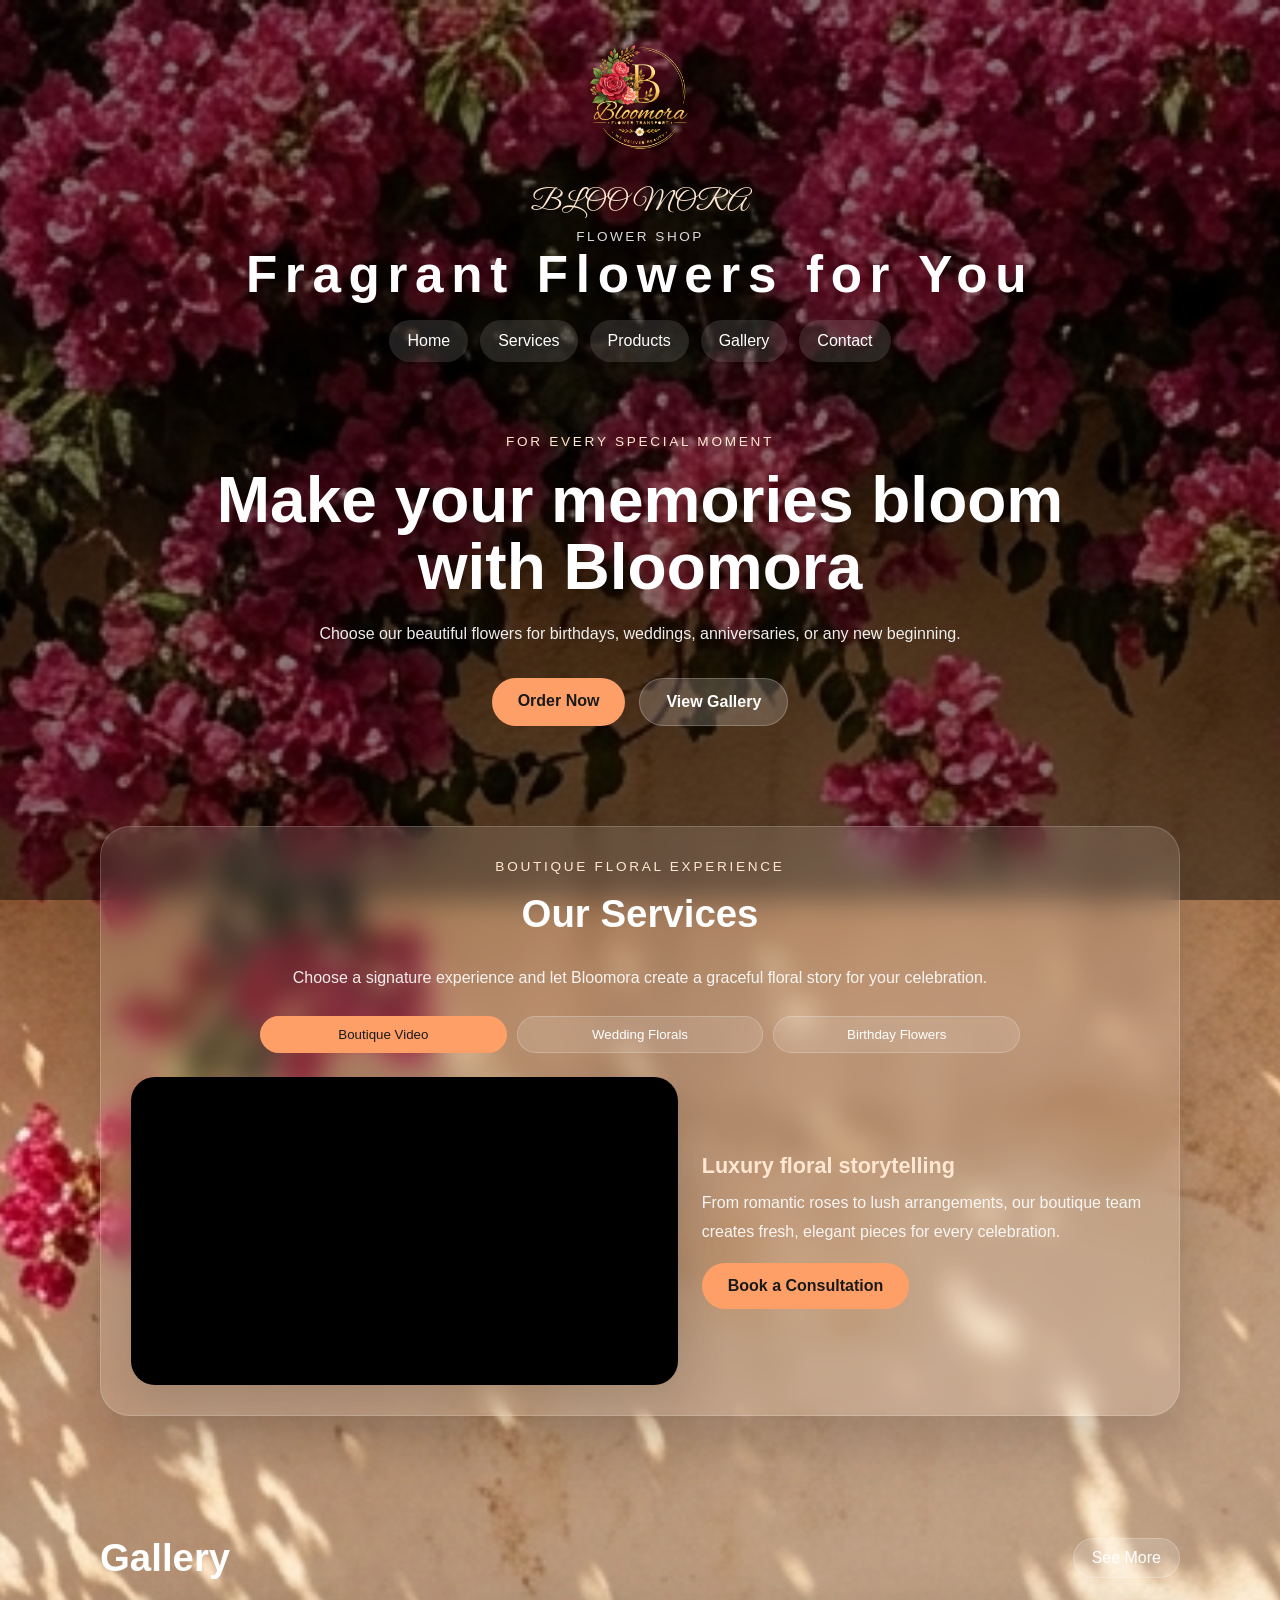
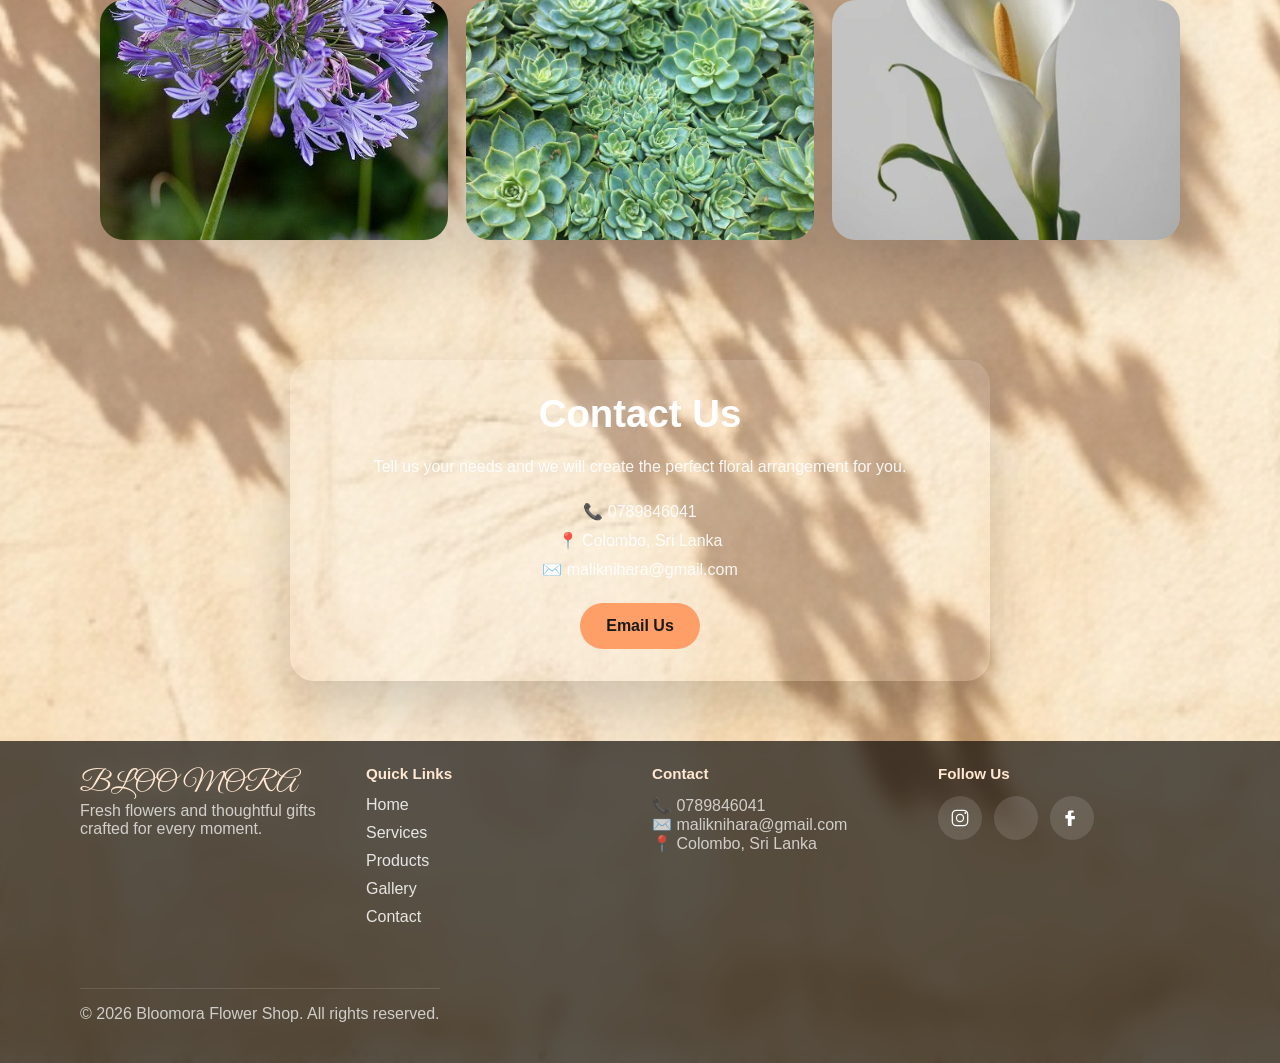
==== bloomora.html @ 3231f2bb "Add project files" ====
<!DOCTYPE html>
<html lang="en">

<head>
    <meta charset="UTF-8">
    <meta name="viewport" content="width=device-width, initial-scale=1.0">
    <title>BLOOMORA Flower Shop</title>
    <link rel="preconnect" href="https://fonts.googleapis.com">
    <link rel="preconnect" href="https://fonts.gstatic.com" crossorigin>
    <link href="https://fonts.googleapis.com/css2?family=Great+Vibes&family=Playfair+Display:wght@600;700&display=swap"
        rel="stylesheet">
    <link rel="stylesheet" href="bloom.css">
</head>

<body>
    <div class="page-transition-overlay" aria-hidden="true"></div>
    <div class="petal-container" aria-hidden="true">
        <div class="petal"></div>
        <div class="petal"></div>
        <div class="petal"></div>
        <div class="petal"></div>
        <div class="petal"></div>
        <div class="petal"></div>
        <div class="petal"></div>
        <div class="petal"></div>
        <div class="petal"></div>
        <div class="petal"></div>
    </div>

    <header class="site-header">
        <div class="brand">
            <img class="logo" src="pics/logo.png" alt="Bloomora Logo">
            <div>
                <p class="brand-name">BLOOMORA</p>
                <p class="site-label">Flower Shop</p>
                <h1>Fragrant Flowers for You</h1>
            </div>
        </div>

        <button class="menu-toggle" aria-expanded="false" aria-controls="main-nav">Menu</button>

        <nav id="main-nav" class="nav-links" aria-label="Main navigation">
            <a href="bloomora.html">Home</a>
            <a href="services.html">Services</a>
            <a href="products.html">Products</a>
            <a href="gallery.html">Gallery</a>
            <a href="contact.html">Contact</a>
        </nav>
    </header>

    <main>
        <section id="home" class="hero">
            <div class="hero-content">
                <span class="eyebrow">For Every Special Moment</span>
                <h2>Make your memories bloom with Bloomora</h2>
                <p>Choose our beautiful flowers for birthdays, weddings, anniversaries, or any new beginning.</p>
                <div class="hero-actions">
                    <a href="products.html" class="btn btn-primary">Order Now</a>
                    <a href="gallery.html" class="btn btn-secondary">View Gallery</a>
                </div>
            </div>
        </section>

        <section id="services" class="section services">
            <div class="service-shell">
                <div class="service-intro">
                    <span class="eyebrow">Boutique Floral Experience</span>
                    <h3>Our Services</h3>
                    <p>Choose a signature experience and let Bloomora create a graceful floral story for your
                        celebration.</p>
                </div>

                <div class="service-tabs" role="tablist" aria-label="Bloomora services">
                    <button class="tab-btn active" data-target="video-tab" role="tab" aria-selected="true">Boutique
                        Video</button>
                    <button class="tab-btn" data-target="wedding-tab" role="tab" aria-selected="false">Wedding
                        Florals</button>
                    <button class="tab-btn" data-target="birthday-tab" role="tab" aria-selected="false">Birthday
                        Flowers</button>
                </div>

                <div class="tab-panel active" id="video-tab" role="tabpanel">
                    <div class="video-panel">
                        <div class="video-frame">
                            <video autoplay muted loop playsinline preload="auto"
                                aria-label="Bloomora boutique floral experience">
                                <source src="pics/bokey/BLOOMORA.mp4" type="video/mp4">
                                Your browser does not support the video element.
                            </video>
                        </div>
                        <div class="panel-copy">
                            <h4>Luxury floral storytelling</h4>
                            <p>From romantic roses to lush arrangements, our boutique team creates fresh, elegant pieces
                                for every celebration.</p>
                            <a href="contact.html" class="btn btn-primary">Book a Consultation</a>
                        </div>
                    </div>
                </div>

                <div class="tab-panel" id="wedding-tab" role="tabpanel">
                    <div class="video-panel">
                        <div class="video-frame">
                            <video autoplay muted loop playsinline preload="auto"
                                aria-label="Bloomora wedding floral experience">
                                <source
                                    src="pics/Outdoor%20wedding%20venue%20with%20floral%20decorated%20mandap%2C%20palm%20trees%2C%20and%20reflective%20water%20feature%20with%20pink%20and%20white%20flowers.mp4"
                                    type="video/mp4">
                                Your browser does not support the video element.
                            </video>
                        </div>
                        <div class="panel-copy">
                            <h4>Wedding floral elegance</h4>
                            <p>See how our team styles romantic bouquets, ceremony arches, and reception décor for
                                unforgettable wedding moments.</p>
                            <a href="contact.html" class="btn btn-primary">Plan Your Wedding</a>
                        </div>
                    </div>
                </div>

                <div class="tab-panel" id="birthday-tab" role="tabpanel">
                    <div class="video-panel">
                        <div class="video-frame">
                            <video autoplay muted loop playsinline preload="auto"
                                aria-label="Bloomora birthday floral experience">
                                <source src="pics/bokey/a%20flower.mp4" type="video/mp4">
                                Your browser does not support the video element.
                            </video>
                        </div>
                        <div class="panel-copy">
                            <h4>Birthday flower joy</h4>
                            <p>Bright, cheerful arrangements and gift-ready bouquets that add sparkle to birthdays,
                                anniversaries, and happy surprises.</p>
                            <a href="contact.html" class="btn btn-primary">Order for a Birthday</a>
                        </div>
                    </div>
                </div>
            </div>
        </section>

        <section id="gallery" class="section gallery">
            <div class="section-heading">
                <h3>Gallery</h3>
                <a href="gallery.html" class="see-more-btn">See More</a>
            </div>
            <div class="gallery-grid home-gallery-grid">
                <div class="gallery-item"
                    style="background-image: url('pics/flower/0338c194c42f39de78c7a7beb6b9622c.jpg');"></div>
                <div class="gallery-item"
                    style="background-image: url('pics/flower/1c52903fdece0d09980237e73600e48e.jpg');"></div>
                <div class="gallery-item"
                    style="background-image: url('pics/flower/2cde9ef89566612b0906a620be96857e.jpg');"></div>
            </div>
        </section>

        <section id="contact" class="section contact">
            <div class="contact-card">
                <h3>Contact Us</h3>
                <p>Tell us your needs and we will create the perfect floral arrangement for you.</p>
                <ul>
                    <li>📞 0789846041</li>
                    <li>📍 Colombo, Sri Lanka</li>
                    <li>✉️ maliknihara@gmail.com</li>
                </ul>
                <a href="mailto:maliknihara@gmail.com" class="btn btn-primary">Email Us</a>
            </div>
        </section>
    </main>

    <footer class="site-footer">
        <div class="footer-content">
            <div class="footer-grid">
                <div class="footer-col">
                    <p class="brand-name">BLOOMORA</p>
                    <p>Fresh flowers and thoughtful gifts crafted for every moment.</p>
                </div>
                <div class="footer-col">
                    <h4>Quick Links</h4>
                    <ul class="footer-links">
                        <li><a href="bloomora.html">Home</a></li>
                        <li><a href="services.html">Services</a></li>
                        <li><a href="products.html">Products</a></li>
                        <li><a href="gallery.html">Gallery</a></li>
                        <li><a href="contact.html">Contact</a></li>
                    </ul>
                </div>
                <div class="footer-col">
                    <h4>Contact</h4>
                    <p>📞 0789846041</p>
                    <p>✉️ maliknihara@gmail.com</p>
                    <p>📍 Colombo, Sri Lanka</p>
                </div>
                <div class="footer-col">
                    <h4>Follow Us</h4>
                    <div class="social-links">
                        <a href="https://www.instagram.com/yourprofile" target="_blank" rel="noopener noreferrer"
                            aria-label="Instagram">
                            <svg viewBox="0 0 24 24">
                                <path
                                    d="M7.75 2h8.5A5.75 5.75 0 0 1 22 7.75v8.5A5.75 5.75 0 0 1 16.25 22h-8.5A5.75 5.75 0 0 1 2 16.25v-8.5A5.75 5.75 0 0 1 7.75 2zm0 1.5A4.25 4.25 0 0 0 3.5 7.75v8.5A4.25 4.25 0 0 0 7.75 20.5h8.5A4.25 4.25 0 0 0 20.5 16.25v-8.5A4.25 4.25 0 0 0 16.25 3.5h-8.5zm10.6 1.4a1.1 1.1 0 1 1 0 2.2 1.1 1.1 0 0 1 0-2.2zM12 7a5 5 0 1 1 0 10 5 5 0 0 1 0-10zm0 1.5a3.5 3.5 0 1 0 0 7 3.5 3.5 0 0 0 0-7z" />
                            </svg>
                        </a>
                        <a href="https://wa.me/94789846041" target="_blank" rel="noopener noreferrer" <svg
                            viewBox="0 0 24 24">
                            <path
                                d="M20.52 3.48A11.94 11.94 0 0 0 12 .5C5.65.5.5 5.65.5 12a11.9 11.9 0 0 0 1.7 6.2L.5 23.5l5.5-1.4A11.94 11.94 0 0 0 12 23.5c6.35 0 11.5-5.15 11.5-11.5 0-3.07-1.2-5.94-3.15-8.02zM12 21c-2.1 0-4.05-.7-5.65-1.9l-.4-.28-3.3.85.9-3.25-.28-.4A8.47 8.47 0 0 1 3.5 12c0-4.7 3.8-8.5 8.5-8.5 2.27 0 4.4.88 6 2.45a8.45 8.45 0 0 1 2.5 6.05c0 4.7-3.8 8.5-8.5 8.5z" />
                            <path
                                d="M17.5 14.3c-.3-.15-1.7-.85-2-.95-.3-.1-.5-.15-.7.15-.2.3-.8.95-1 1.15-.2.2-.4.2-.7.05-.3-.15-1.15-.43-2.2-1.35-.8-.7-1.3-1.55-1.45-1.85-.15-.3-.02-.45.12-.6.12-.1.3-.25.45-.35.15-.1.2-.15.3-.25.1-.1.05-.2 0-.35-.05-.15-.7-1.7-.95-2.35-.25-.6-.5-.55-.7-.55-.2 0-.45 0-.7 0s-.65.1-1 .45c-.35.35-1.35 1.3-1.35 3.15 0 1.85 1.4 3.6 1.6 3.85.2.25 2.75 4.2 6.7 5.9 3.95 1.7 3.95 1.15 4.65 1.1.7-.05 2.27-.9 2.6-1.75.35-.85.35-1.6.25-1.75-.1-.15-.35-.25-.7-.4z" />
                            </svg>
                        </a>
                        <a href="https://www.facebook.com/yourprofile" target="_blank" rel="noopener noreferrer"
                            aria-label="Facebook">
                            <svg viewBox="0 0 24 24">
                                <path
                                    d="M13.5 3H9.5A2.5 2.5 0 0 0 7 5.5v3H4.5a.5.5 0 0 0-.5.5v3a.5.5 0 0 0 .5.5H7v8.5a.5.5 0 0 0 .5.5h3.5a.5.5 0 0 0 .5-.5V13.5h3.5a.5.5 0 0 0 .5-.5l.02-3a.5.5 0 0 0-.5-.5H11V6.5c0-.5.5-1 1-1h1.5a.5.5 0 0 0 .5-.5V3.5a.5.5 0 0 0-.5-.5z" />
                            </svg>
                        </a>
                    </div>
                </div>
            </div>
            <div class="footer-bottom">
                <p>© 2026 Bloomora Flower Shop. All rights reserved.</p>
            </div>
        </div>
    </footer>

    <script>
        const menuToggle = document.querySelector('.menu-toggle');
        const mainNav = document.querySelector('#main-nav');
        const pageTransitionOverlay = document.querySelector('.page-transition-overlay');

        menuToggle?.addEventListener('click', () => {
            const isOpen = mainNav.classList.toggle('open');
            menuToggle.setAttribute('aria-expanded', String(isOpen));
        });

        document.querySelectorAll('.nav-links a, .footer-links a').forEach((link) => {
            const href = link.getAttribute('href');
            if (!href || href.startsWith('#') || href.startsWith('http') || href.startsWith('mailto:') || href.startsWith('tel:')) return;

            link.addEventListener('click', (event) => {
                const targetUrl = new URL(href, window.location.href);
                if (targetUrl.origin !== window.location.origin) return;

                event.preventDefault();
                document.body.classList.add('page-transitioning');
                pageTransitionOverlay?.classList.add('active');
                setTimeout(() => {
                    window.location.href = targetUrl.href;
                }, 280);
            });
        });

        const tabButtons = document.querySelectorAll('.tab-btn');
        const tabPanels = document.querySelectorAll('.tab-panel');

        tabButtons.forEach((button) => {
            button.addEventListener('click', () => {
                const target = button.getAttribute('data-target');

                tabButtons.forEach((btn) => {
                    const isActive = btn === button;
                    btn.classList.toggle('active', isActive);
                    btn.setAttribute('aria-selected', String(isActive));
                });

                tabPanels.forEach((panel) => {
                    panel.classList.toggle('active', panel.id === target);
                });
            });
        });
    </script>
</body>

</html>
---- bloom.css ----
* {
    box-sizing: border-box;
    border: 0;
    margin: 0;
    padding: 0;
    text-decoration: none;
}

html,
body {
    width: 100%;
    min-height: 100%;
    overflow-x: hidden;
}

body {
    font-family: 'Arial', sans-serif;
    color: #fff;
    background-image: url(pics/bg2.png);
    background-size: cover;
    background-position: center;
    background-repeat: no-repeat;
}

body::before {
    content: '';
    position: fixed;
    top: 0;
    left: 0;
    width: 100%;
    height: 100%;
    background: rgba(0, 0, 0, 0.45);
    pointer-events: none;
    z-index: -1;
}

.corner-logo {
    position: fixed;
    top: 18px;
    right: 18px;
    z-index: 20;
    width: 52px;
    height: 52px;
    padding: 6px;
    background: rgba(255, 255, 255, 0.18);
    border-radius: 50%;
    display: flex;
    align-items: center;
    justify-content: center;
    box-shadow: 0 20px 40px rgba(0, 0, 0, 0.18);
}

.corner-logo img {
    width: 100%;
    height: 100%;
    object-fit: contain;
    border-radius: 50%;
}

.petal-container {
    position: fixed;
    inset: 0;
    pointer-events: none;
    overflow: hidden;
    z-index: 2;
}

.petal {
    position: absolute;
    top: -30px;
    width: 16px;
    height: 16px;
    background: rgba(255, 190, 205, 0.95);
    border-radius: 40% 60% 55% 45%;
    transform: rotate(10deg);
    box-shadow: 0 0 16px rgba(255, 180, 200, 0.35);
    pointer-events: none;
    animation: petal-fall 8s ease-in-out infinite;
    z-index: 2;
}

.petal:nth-child(1) {
    left: 8%;
    animation-duration: 8s;
    animation-delay: 0s;
}

.petal:nth-child(2) {
    left: 20%;
    animation-duration: 10s;
    animation-delay: 0.8s;
    width: 14px;
    height: 14px;
}

.petal:nth-child(3) {
    left: 32%;
    animation-duration: 9s;
    animation-delay: 0.5s;
}

.petal:nth-child(4) {
    left: 45%;
    animation-duration: 11s;
    animation-delay: 1.2s;
    width: 15px;
    height: 15px;
}

.petal:nth-child(5) {
    left: 58%;
    animation-duration: 8.5s;
    animation-delay: 0.3s;
}

.petal:nth-child(6) {
    left: 70%;
    animation-duration: 10.5s;
    animation-delay: 1.0s;
    width: 13px;
    height: 13px;
}

.petal:nth-child(7) {
    left: 82%;
    animation-duration: 9.5s;
    animation-delay: 0.6s;
}

.petal:nth-child(8) {
    left: 92%;
    animation-duration: 11.5s;
    animation-delay: 1.5s;
    width: 16px;
    height: 16px;
}

.petal:nth-child(9) {
    left: 12%;
    animation-duration: 10.5s;
    animation-delay: 0.2s;
    width: 13px;
    height: 13px;
}

.petal:nth-child(10) {
    left: 72%;
    animation-duration: 12.5s;
    animation-delay: 1.1s;
    width: 15px;
    height: 15px;
}

@keyframes petal-fall {
    0% {
        transform: translateY(0) rotate(10deg);
        opacity: 0;
    }

    10% {
        opacity: 1;
    }

    100% {
        transform: translateY(110vh) translateX(30px) rotate(360deg);
        opacity: 0.1;
    }
}

.site-header {
    position: relative;
    z-index: 1;
    display: flex;
    flex-direction: column;
    align-items: center;
    gap: 18px;
    padding: 30px 20px 10px;
    text-align: center;
}

.brand {
    display: flex;
    flex-direction: column;
    align-items: center;
    gap: 14px;
}

.brand-name {
    font-family: 'Great Vibes', cursive;
    font-size: 3rem;
    letter-spacing: 0.04em;
    text-transform: none;
    color: #ffe7d1;
    margin-bottom: 4px;
    text-shadow: 0 0 16px rgba(255, 220, 190, 0.2);
}

.logo {
    max-width: 140px;
    width: 100%;
    height: auto;
}

.site-label {
    text-transform: uppercase;
    letter-spacing: 0.18em;
    opacity: 0.85;
    font-size: 0.85rem;
    margin-bottom: 4px;
}

.site-header h1 {
    font-size: clamp(2rem, 4vw, 3.4rem);
    letter-spacing: 0.15em;
    line-height: 1.05;
    margin: 0;
}

.menu-toggle {
    display: none;
    border-radius: 999px;
    border: 1px solid rgba(255, 255, 255, 0.55);
    background: rgba(255, 255, 255, 0.18);
    color: #fff;
    padding: 10px 18px;
    font-size: 0.95rem;
    cursor: pointer;
    backdrop-filter: blur(6px);
}

.nav-links {
    display: flex;
    flex-wrap: wrap;
    justify-content: center;
    gap: 12px;
    max-width: 920px;
}

.nav-links a {
    color: #fff;
    padding: 12px 18px;
    background: rgba(255, 255, 255, 0.12);
    border-radius: 999px;
    transition: background 0.25s ease, transform 0.25s ease;
}

.nav-links a:hover {
    background: rgba(255, 255, 255, 0.22);
    transform: translateY(-2px);
}

.hero {
    padding: 60px 20px 40px;
    display: flex;
    justify-content: center;
}

.hero-content {
    max-width: 920px;
    text-align: center;
}

.eyebrow {
    display: inline-block;
    color: #ffe7d1;
    letter-spacing: 0.2em;
    text-transform: uppercase;
    font-size: 0.85rem;
    margin-bottom: 18px;
}

.hero-content h2 {
    font-size: clamp(2.4rem, 5vw, 4.2rem);
    margin: 0 0 18px;
    line-height: 1.05;
}

.hero-content p {
    max-width: 680px;
    margin: 0 auto 28px;
    font-size: 1rem;
    line-height: 1.9;
    color: rgba(255, 255, 255, 0.92);
}

.hero-actions {
    display: flex;
    flex-wrap: wrap;
    justify-content: center;
    gap: 14px;
}

.btn {
    display: inline-block;
    padding: 14px 26px;
    border-radius: 999px;
    font-weight: 600;
    transition: transform 0.25s ease, background 0.25s ease;
}

.btn-primary {
    background: #ff9f68;
    color: #1a1a1a;
}

.btn-secondary {
    background: rgba(255, 255, 255, 0.18);
    color: #fff;
    border: 1px solid rgba(255, 255, 255, 0.22);
}

.btn:hover {
    transform: translateY(-2px);
}

.section {
    padding: 60px 20px;
    max-width: 1120px;
    margin: 0 auto;
}

.section h3 {
    font-size: clamp(1.8rem, 3vw, 2.6rem);
    margin-bottom: 28px;
    text-align: center;
}

.service-shell {
    background: rgba(255, 255, 255, 0.12);
    border: 1px solid rgba(255, 255, 255, 0.18);
    border-radius: 30px;
    padding: 30px;
    box-shadow: 0 24px 60px rgba(0, 0, 0, 0.18);
    backdrop-filter: blur(14px);
}

.service-intro {
    text-align: center;
    margin-bottom: 24px;
}

.service-intro p {
    max-width: 720px;
    margin: 0 auto;
    line-height: 1.8;
    color: rgba(255, 255, 255, 0.9);
}

.service-tabs {
    display: flex;
    flex-wrap: wrap;
    justify-content: center;
    gap: 10px;
    margin-bottom: 24px;
    width: min(100%, 760px);
    margin-left: auto;
    margin-right: auto;
}

.tab-btn {
    flex: 1 1 0;
    min-width: 0;
    border: 1px solid rgba(255, 255, 255, 0.22);
    background: rgba(255, 255, 255, 0.12);
    color: #fff;
    padding: 10px 16px;
    border-radius: 999px;
    cursor: pointer;
    white-space: nowrap;
    text-align: center;
    transition: all 0.25s ease;
}

.tab-btn.active {
    background: #ff9f68;
    color: #1a1a1a;
    border-color: #ff9f68;
}

.tab-panel {
    display: none;
}

.tab-panel.active {
    display: block;
    animation: fadeIn 0.35s ease;
}

.video-panel {
    display: grid;
    grid-template-columns: 1.1fr 0.9fr;
    gap: 24px;
    align-items: center;
}

.video-frame {
    border-radius: 24px;
    overflow: hidden;
    box-shadow: 0 20px 50px rgba(0, 0, 0, 0.16);
    aspect-ratio: 16 / 9;
    background: #000;
}

.video-frame iframe {
    width: 100%;
    height: 100%;
    border: 0;
}

.video-frame video {
    display: block;
    width: 100%;
    height: 100%;
    object-fit: cover;
}

.panel-copy h4 {
    font-size: 1.35rem;
    margin-bottom: 10px;
    color: #ffe7d1;
}

.panel-copy p {
    line-height: 1.8;
    margin-bottom: 16px;
    color: rgba(255, 255, 255, 0.9);
}

.service-grid,
.gallery-grid {
    display: grid;
    gap: 18px;
}

.service-grid {
    grid-template-columns: repeat(3, minmax(220px, 1fr));
}

.service-grid article {
    background: rgba(255, 255, 255, 0.08);
    padding: 24px;
    border-radius: 24px;
    box-shadow: 0 20px 50px rgba(0, 0, 0, 0.12);
    transform: translateY(20px);
    opacity: 0;
    animation: service-fade 0.75s ease forwards;
    transition: transform 0.3s ease, box-shadow 0.3s ease;
}

.service-grid article:hover {
    transform: translateY(-8px);
    box-shadow: 0 26px 65px rgba(0, 0, 0, 0.18);
}

.service-grid article:nth-child(1) {
    animation-delay: 0.12s;
}

.service-grid article:nth-child(2) {
    animation-delay: 0.24s;
}

.service-grid article:nth-child(3) {
    animation-delay: 0.36s;
}

@keyframes service-fade {
    from {
        transform: translateY(20px);
        opacity: 0;
    }

    to {
        transform: translateY(0);
        opacity: 1;
    }
}

@keyframes fadeIn {
    from {
        opacity: 0;
        transform: translateY(8px);
    }

    to {
        opacity: 1;
        transform: translateY(0);
    }
}

.service-grid h4 {
    font-size: 1.3rem;
    margin-bottom: 10px;
}

.service-grid p {
    line-height: 1.8;
    color: rgba(255, 255, 255, 0.88);
}

.section-heading {
    display: flex;
    align-items: center;
    justify-content: space-between;
    gap: 16px;
    margin-bottom: 20px;
}

.section-heading h3 {
    margin-bottom: 0;
}

.see-more-btn {
    display: inline-flex;
    align-items: center;
    justify-content: center;
    padding: 10px 18px;
    border-radius: 999px;
    background: rgba(255, 255, 255, 0.16);
    color: #fff;
    border: 1px solid rgba(255, 255, 255, 0.22);
    transition: transform 0.25s ease, background 0.25s ease;
}

.see-more-btn:hover {
    transform: translateY(-2px);
    background: rgba(255, 255, 255, 0.24);
}

.gallery-grid {
    display: grid;
    grid-template-columns: repeat(3, minmax(180px, 1fr));
    gap: 18px;
}

.home-gallery-grid {
    grid-template-columns: repeat(3, minmax(180px, 1fr));
}

.gallery-item {
    min-height: 240px;
    border-radius: 24px;
    background-size: cover;
    background-position: center;
    box-shadow: 0 24px 60px rgba(0, 0, 0, 0.18);
    position: relative;
    overflow: hidden;
    transform: translateY(20px);
    opacity: 0;
    animation: gallery-fade 0.7s ease forwards;
    transition: transform 0.35s ease, box-shadow 0.35s ease, filter 0.35s ease;
}

.gallery-item::before {
    content: '';
    position: absolute;
    inset: 0;
    background: linear-gradient(135deg, rgba(255, 255, 255, 0.15), rgba(0, 0, 0, 0.2));
    opacity: 0;
    transition: opacity 0.35s ease;
}

.gallery-item {
    cursor: pointer;
}

.gallery-item:hover {
    transform: translateY(-6px) scale(1.02);
    box-shadow: 0 28px 70px rgba(0, 0, 0, 0.24);
    filter: saturate(1.15) contrast(1.05);
}

.gallery-item:hover::before {
    opacity: 1;
}

.image-modal {
    position: fixed;
    inset: 0;
    z-index: 1600;
    display: grid;
    place-items: center;
    padding: 24px;
    background: rgba(10, 8, 6, 0.84);
    backdrop-filter: blur(8px);
    opacity: 0;
    visibility: hidden;
    transition: opacity 0.3s ease, visibility 0.3s ease;
}

.image-modal.open {
    opacity: 1;
    visibility: visible;
}

.image-modal-content {
    position: relative;
    max-width: min(94vw, 960px);
    width: 100%;
    transform: scale(0.96);
    transition: transform 0.3s ease;
}

.image-modal.open .image-modal-content {
    transform: scale(1);
}

.image-modal img {
    width: 100%;
    max-height: 80vh;
    object-fit: contain;
    display: block;
    border-radius: 24px;
    box-shadow: 0 24px 80px rgba(0, 0, 0, 0.3);
}

.image-modal-close {
    position: absolute;
    top: 12px;
    right: 12px;
    width: 44px;
    height: 44px;
    border-radius: 50%;
    border: 1px solid rgba(255, 255, 255, 0.25);
    background: rgba(255, 255, 255, 0.16);
    color: #fff;
    font-size: 1.4rem;
    cursor: pointer;
    transition: transform 0.2s ease, background 0.2s ease;
}

.image-modal-close:hover {
    transform: translateY(-2px);
    background: rgba(255, 255, 255, 0.24);
}

.page-transition-overlay {
    position: fixed;
    inset: 0;
    z-index: 2000;
    background: rgba(10, 8, 6, 0.8);
    opacity: 0;
    pointer-events: none;
    transition: opacity 0.3s ease;
}

.page-transition-overlay.active {
    opacity: 1;
    pointer-events: auto;
}

body.page-transitioning {
    overflow: hidden;
}

@keyframes gallery-fade {
    from {
        transform: translateY(20px);
        opacity: 0;
    }

    to {
        transform: translateY(0);
        opacity: 1;
    }
}

.contact-card {
    max-width: 700px;
    margin: 0 auto;
    padding: 32px;
    border-radius: 24px;
    background: rgba(255, 255, 255, 0.12);
    box-shadow: 0 24px 50px rgba(0, 0, 0, 0.16);
    text-align: center;
}

.contact-card h3 {
    margin-bottom: 16px;
}

.contact-card p {
    margin-bottom: 20px;
    line-height: 1.9;
    color: rgba(255, 255, 255, 0.92);
}

.contact-card ul {
    list-style: none;
    margin: 0 auto 24px;
    padding: 0;
    max-width: 340px;
}

.contact-card li {
    margin-bottom: 10px;
    color: rgba(255, 255, 255, 0.9);
}

.site-footer {
    padding: 24px 20px 40px;
    color: rgba(255, 255, 255, 0.72);
    background: rgba(0, 0, 0, 0.65);
    backdrop-filter: blur(10px);
}

.footer-content {
    max-width: 1120px;
    margin: 0 auto;
    display: flex;
    align-items: center;
    justify-content: space-between;
    gap: 16px;
    flex-wrap: wrap;
}

.footer-content p {
    margin: 0;
}

.footer-grid {
    display: grid;
    grid-template-columns: repeat(4, minmax(160px, 1fr));
    gap: 24px;
    margin-bottom: 24px;
}

.footer-col h4 {
    margin-bottom: 14px;
    color: #ffe7d1;
    font-size: 0.95rem;
}

.footer-links {
    list-style: none;
    margin: 0;
    padding: 0;
}

.footer-links li {
    margin-bottom: 10px;
}

.footer-links a {
    color: rgba(255, 255, 255, 0.85);
    transition: color 0.2s ease;
}

.footer-links a:hover {
    color: #fff;
}

.footer-bottom {
    border-top: 1px solid rgba(255, 255, 255, 0.12);
    padding-top: 16px;
    margin-top: 12px;
    text-align: center;
}

.brand-name {
    font-family: 'Great Vibes', cursive;
    font-size: 1.8rem;
    color: #ffe7d1;
    margin-bottom: 8px;
}

.social-links {
    display: flex;
    gap: 12px;
}

.social-links a {
    display: inline-flex;
    align-items: center;
    justify-content: center;
    width: 44px;
    height: 44px;
    border-radius: 50%;
    background: rgba(255, 255, 255, 0.12);
    color: #fff;
    transition: transform 0.2s ease, background 0.2s ease;
}

.social-links a:hover {
    transform: translateY(-2px);
    background: rgba(255, 255, 255, 0.22);
}

.social-links svg {
    width: 20px;
    height: 20px;
    fill: currentColor;
}

@media (max-width: 1024px) {
    .service-grid {
        grid-template-columns: repeat(2, minmax(220px, 1fr));
    }
}

@media (max-width: 800px) {
    .hero {
        padding-top: 40px;
    }

    .video-panel {
        grid-template-columns: 1fr;
    }

    .service-grid,
    .gallery-grid,
    .footer-grid {
        grid-template-columns: 1fr;
    }
}

@media (max-width: 700px) {
    .nav-links {
        display: none;
        width: 100%;
        flex-direction: column;
        gap: 10px;
        margin-top: 10px;
    }

    .nav-links.open {
        display: flex;
    }

    .menu-toggle {
        display: inline-flex;
    }

    .hero-content h2 {
        font-size: clamp(2rem, 8vw, 3rem);
    }
}

@media (max-width: 600px) {
    body {
        background-image: url(pics/bg.jpg);
    }

    .site-header {
        padding-top: 20px;
    }

    .site-header h1 {
        font-size: 2.4rem;
    }

    .hero-content p,
    .service-grid p,
    .contact-card p {
        font-size: 0.98rem;
    }

    .service-tabs {
        gap: 8px;
    }

    .tab-btn {
        padding: 9px 8px;
        font-size: 0.82rem;
    }
}
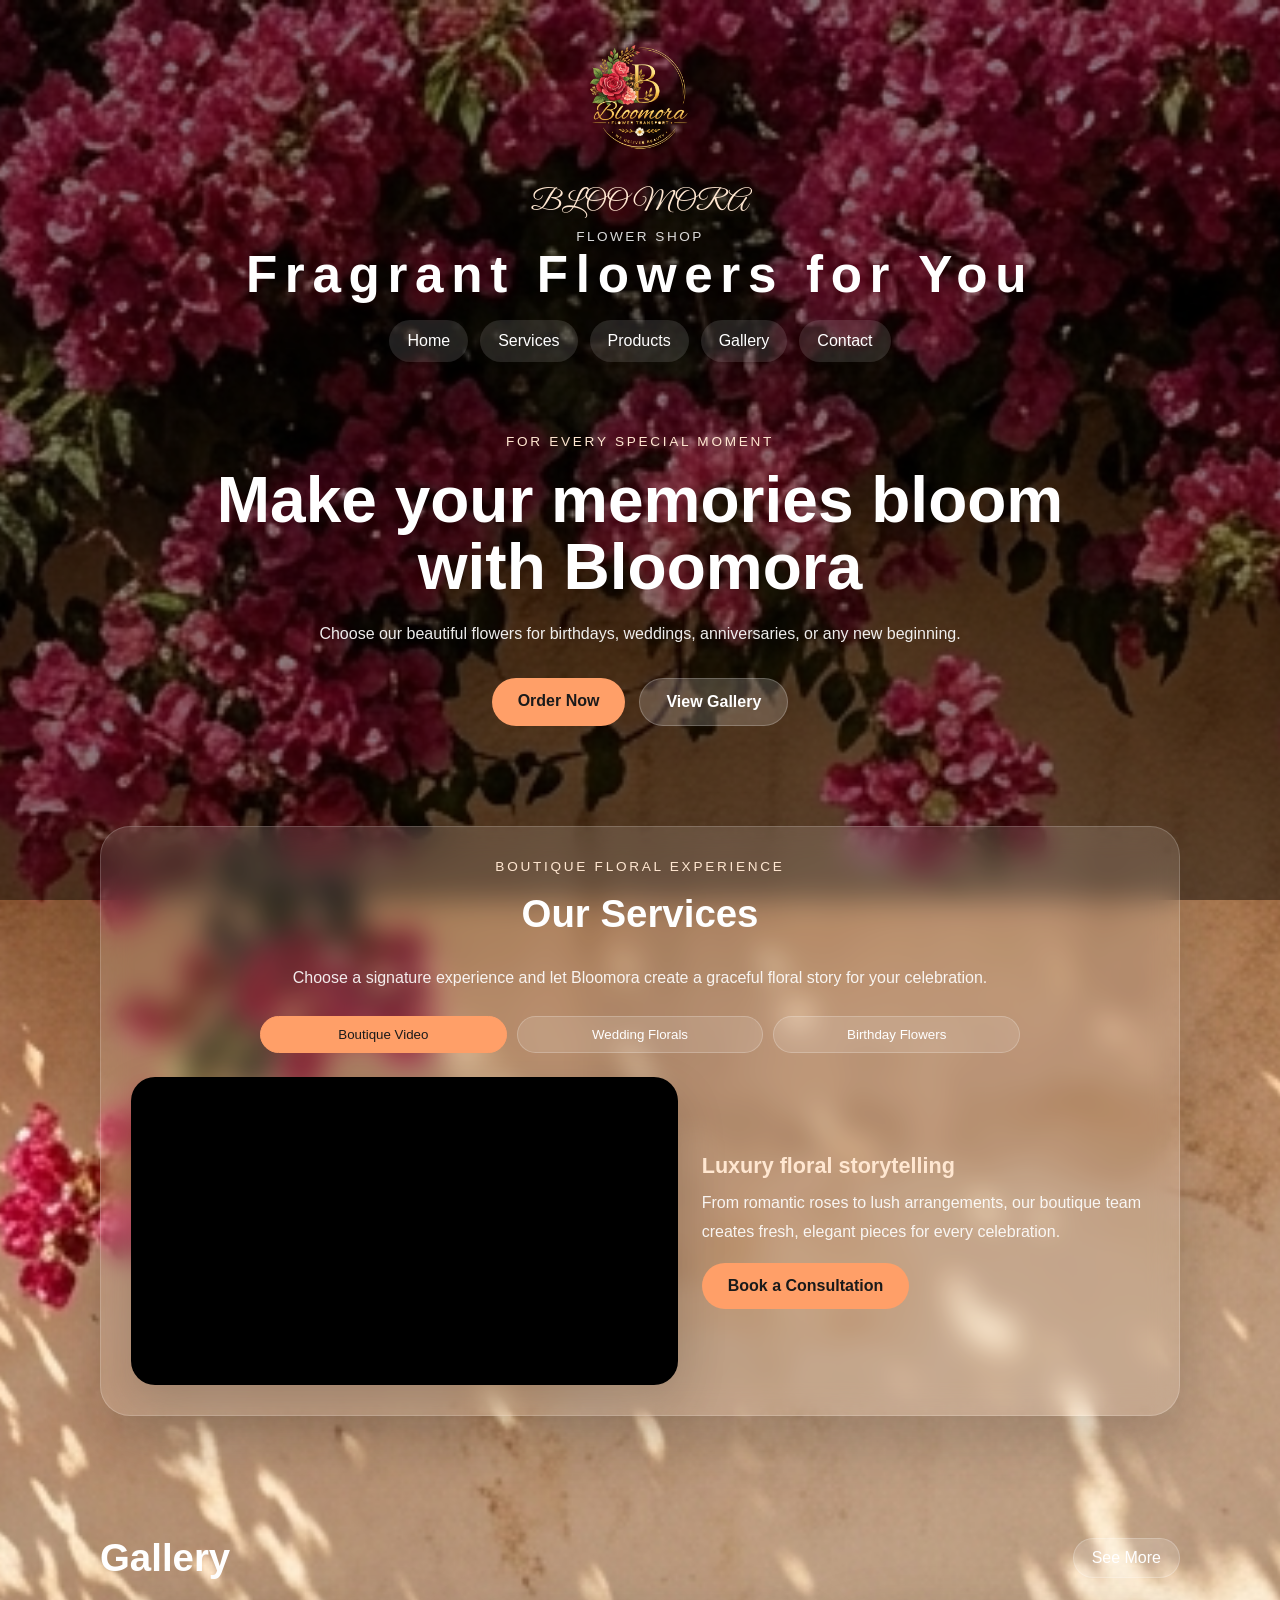
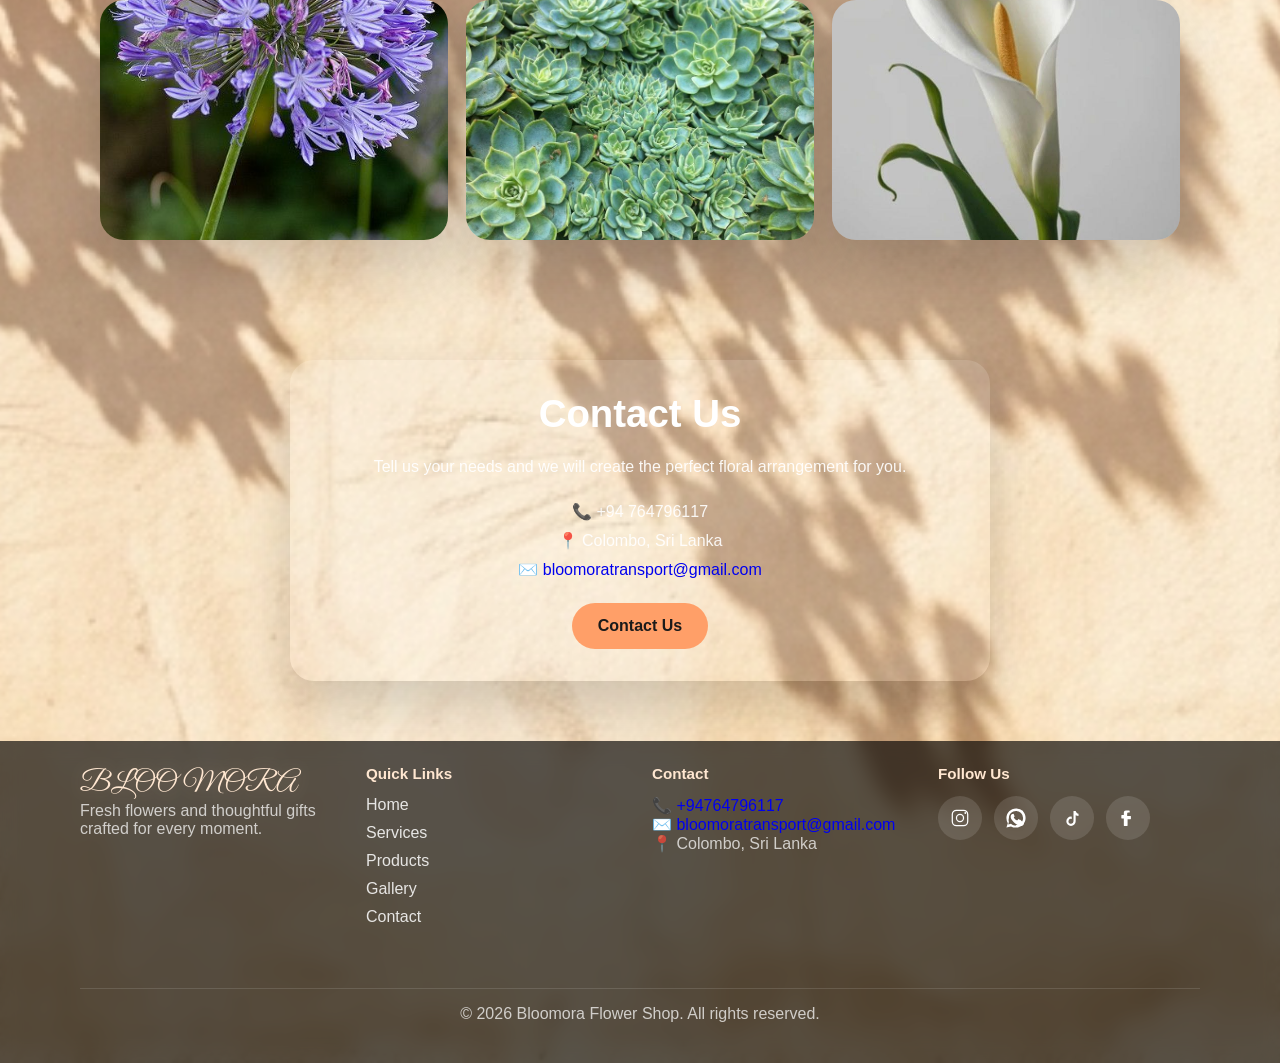
==== commit 4223bbde: "updated bloomora website" ====
--- a/bloomora.html
+++ b/bloomora.html
@@ -13,7 +13,9 @@
 </head>
 
 <body>
-    <div class="page-transition-overlay" aria-hidden="true"></div>
+    <div class="page-transition-overlay" aria-hidden="true">
+        <canvas id="flowerTornadoCanvas"></canvas>
+    </div>
     <div class="petal-container" aria-hidden="true">
         <div class="petal"></div>
         <div class="petal"></div>
@@ -157,11 +159,12 @@
                 <h3>Contact Us</h3>
                 <p>Tell us your needs and we will create the perfect floral arrangement for you.</p>
                 <ul>
-                    <li>📞 0789846041</li>
+                    <li>📞 +94 764796117</li>
                     <li>📍 Colombo, Sri Lanka</li>
-                    <li>✉️ maliknihara@gmail.com</li>
+                    <li><a href="mailto:bloomoratransport@gmail.com">✉️ bloomoratransport@gmail.com</a></li>
                 </ul>
-                <a href="mailto:maliknihara@gmail.com" class="btn btn-primary">Email Us</a>
+                <a href="https://wa.me/94764796117" target="_blank" rel="noopener noreferrer"
+                    class="btn btn-primary">Contact Us</a>
             </div>
         </section>
     </main>
@@ -185,29 +188,38 @@
                 </div>
                 <div class="footer-col">
                     <h4>Contact</h4>
-                    <p>📞 0789846041</p>
-                    <p>✉️ maliknihara@gmail.com</p>
+                    <p><a href="https://wa.me/94764796117" target="_blank" rel="noopener noreferrer">📞 +94764796117</a>
+                    </p>
+                    <p><a href="mailto:bloomoratransport@gmail.com">✉️ bloomoratransport@gmail.com</a></p>
                     <p>📍 Colombo, Sri Lanka</p>
                 </div>
                 <div class="footer-col">
                     <h4>Follow Us</h4>
                     <div class="social-links">
-                        <a href="https://www.instagram.com/yourprofile" target="_blank" rel="noopener noreferrer"
-                            aria-label="Instagram">
+                        <a href="https://www.instagram.com/bloomora_fresh_flowers?stkn=MW4wY3p2a2JhaG9meQ=="
+                            target="_blank" rel="noopener noreferrer" aria-label="Instagram">
                             <svg viewBox="0 0 24 24">
                                 <path
                                     d="M7.75 2h8.5A5.75 5.75 0 0 1 22 7.75v8.5A5.75 5.75 0 0 1 16.25 22h-8.5A5.75 5.75 0 0 1 2 16.25v-8.5A5.75 5.75 0 0 1 7.75 2zm0 1.5A4.25 4.25 0 0 0 3.5 7.75v8.5A4.25 4.25 0 0 0 7.75 20.5h8.5A4.25 4.25 0 0 0 20.5 16.25v-8.5A4.25 4.25 0 0 0 16.25 3.5h-8.5zm10.6 1.4a1.1 1.1 0 1 1 0 2.2 1.1 1.1 0 0 1 0-2.2zM12 7a5 5 0 1 1 0 10 5 5 0 0 1 0-10zm0 1.5a3.5 3.5 0 1 0 0 7 3.5 3.5 0 0 0 0-7z" />
                             </svg>
                         </a>
-                        <a href="https://wa.me/94789846041" target="_blank" rel="noopener noreferrer" <svg
-                            viewBox="0 0 24 24">
-                            <path
-                                d="M20.52 3.48A11.94 11.94 0 0 0 12 .5C5.65.5.5 5.65.5 12a11.9 11.9 0 0 0 1.7 6.2L.5 23.5l5.5-1.4A11.94 11.94 0 0 0 12 23.5c6.35 0 11.5-5.15 11.5-11.5 0-3.07-1.2-5.94-3.15-8.02zM12 21c-2.1 0-4.05-.7-5.65-1.9l-.4-.28-3.3.85.9-3.25-.28-.4A8.47 8.47 0 0 1 3.5 12c0-4.7 3.8-8.5 8.5-8.5 2.27 0 4.4.88 6 2.45a8.45 8.45 0 0 1 2.5 6.05c0 4.7-3.8 8.5-8.5 8.5z" />
-                            <path
-                                d="M17.5 14.3c-.3-.15-1.7-.85-2-.95-.3-.1-.5-.15-.7.15-.2.3-.8.95-1 1.15-.2.2-.4.2-.7.05-.3-.15-1.15-.43-2.2-1.35-.8-.7-1.3-1.55-1.45-1.85-.15-.3-.02-.45.12-.6.12-.1.3-.25.45-.35.15-.1.2-.15.3-.25.1-.1.05-.2 0-.35-.05-.15-.7-1.7-.95-2.35-.25-.6-.5-.55-.7-.55-.2 0-.45 0-.7 0s-.65.1-1 .45c-.35.35-1.35 1.3-1.35 3.15 0 1.85 1.4 3.6 1.6 3.85.2.25 2.75 4.2 6.7 5.9 3.95 1.7 3.95 1.15 4.65 1.1.7-.05 2.27-.9 2.6-1.75.35-.85.35-1.6.25-1.75-.1-.15-.35-.25-.7-.4z" />
+                        <a href="https://wa.me/94764796117" target="_blank" rel="noopener noreferrer"
+                            aria-label="WhatsApp">
+                            <svg viewBox="0 0 24 24">
+                                <path
+                                    d="M20.52 3.48A11.94 11.94 0 0 0 12 .5C5.65.5.5 5.65.5 12a11.9 11.9 0 0 0 1.7 6.2L.5 23.5l5.5-1.4A11.94 11.94 0 0 0 12 23.5c6.35 0 11.5-5.15 11.5-11.5 0-3.07-1.2-5.94-3.15-8.02zM12 21c-2.1 0-4.05-.7-5.65-1.9l-.4-.28-3.3.85.9-3.25-.28-.4A8.47 8.47 0 0 1 3.5 12c0-4.7 3.8-8.5 8.5-8.5 2.27 0 4.4.88 6 2.45a8.45 8.45 0 0 1 2.5 6.05c0 4.7-3.8 8.5-8.5 8.5z" />
+                                <path
+                                    d="M17.5 14.3c-.3-.15-1.7-.85-2-.95-.3-.1-.5-.15-.7.15-.2.3-.8.95-1 1.15-.2.2-.4.2-.7.05-.3-.15-1.15-.43-2.2-1.35-.8-.7-1.3-1.55-1.45-1.85-.15-.3-.02-.45.12-.6.12-.1.3-.25.45-.35.15-.1.2-.15.3-.25.1-.1.05-.2 0-.35-.05-.15-.7-1.7-.95-2.35-.25-.6-.5-.55-.7-.55-.2 0-.45 0-.7 0s-.65.1-1 .45c-.35.35-1.35 1.3-1.35 3.15 0 1.85 1.4 3.6 1.6 3.85.2.25 2.75 4.2 6.7 5.9 3.95 1.7 3.95 1.15 4.65 1.1.7-.05 2.27-.9 2.6-1.75.35-.85.35-1.6.25-1.75-.1-.15-.35-.25-.7-.4z" />
                             </svg>
                         </a>
-                        <a href="https://www.facebook.com/yourprofile" target="_blank" rel="noopener noreferrer"
+                        <a href="https://www.tiktok.com/@bloomora277?_r=1&_t=ZS-99rbHcv1fvD" target="_blank"
+                            rel="noopener noreferrer" aria-label="TikTok">
+                            <svg viewBox="0 0 24 24" aria-hidden="true">
+                                <path
+                                    d="M16.4 3.5c.4 1.7 1.7 3 3.4 3.5v2.7a6.7 6.7 0 0 1-3.4-1v7.2a5.6 5.6 0 1 1-5.6-5.6c.3 0 .6 0 .9.1v2.7a3 3 0 1 0 2.1 2.9V3.5h5.6Z" />
+                            </svg>
+                        </a>
+                        <a href="https://www.facebook.com/share/19XkAKuRJk/" target="_blank" rel="noopener noreferrer"
                             aria-label="Facebook">
                             <svg viewBox="0 0 24 24">
                                 <path
@@ -224,9 +236,141 @@
     </footer>
 
     <script>
+        const canvas = document.getElementById('flowerTornadoCanvas');
+        const ctx = canvas.getContext('2d');
+        const overlay = document.querySelector('.page-transition-overlay');
         const menuToggle = document.querySelector('.menu-toggle');
         const mainNav = document.querySelector('#main-nav');
-        const pageTransitionOverlay = document.querySelector('.page-transition-overlay');
+
+        const flowerPalette = ['#ff9eb3', '#ffd6a5', '#ffc1d9', '#f7d9ff', '#fae7c1', '#ffb2b2'];
+
+        let particles = [];
+        let transitionActive = false;
+        let transitionStart = 0;
+        let lastFrameTime = 0;
+        let currentTarget = null;
+
+        function resizeCanvas() {
+            const ratio = Math.min(window.devicePixelRatio || 1, 1.5);
+            canvas.width = window.innerWidth * ratio;
+            canvas.height = window.innerHeight * ratio;
+            canvas.style.width = window.innerWidth + 'px';
+            canvas.style.height = window.innerHeight + 'px';
+            ctx.setTransform(ratio, 0, 0, ratio, 0, 0);
+        }
+
+        function createFlowerParticle() {
+            const cx = window.innerWidth / 2;
+            const cy = window.innerHeight / 2;
+
+            return {
+                x: cx,
+                y: cy,
+                radius: 0,
+                angle: Math.random() * Math.PI * 2,
+                speed: 0.6 + Math.random() * 2.4,
+                drift: (Math.random() - 0.5) * 0.8,
+                spin: (Math.random() - 0.5) * 0.2,
+                size: 6 + Math.random() * 10,
+                color: flowerPalette[Math.floor(Math.random() * flowerPalette.length)],
+                alpha: 0.75 + Math.random() * 0.25,
+                swirl: 0.7 + Math.random() * 1.8,
+                lift: 1 + Math.random() * 2.2,
+                life: 0,
+                maxLife: 120 + Math.random() * 80
+            };
+        }
+
+        function startTornadoTransition(targetUrl) {
+            transitionActive = true;
+            transitionStart = performance.now();
+            lastFrameTime = transitionStart;
+            currentTarget = targetUrl;
+            const particleCount = window.innerWidth < 700 ? 420 : 520;
+            particles = Array.from({ length: particleCount }, createFlowerParticle);
+            overlay.classList.add('active');
+            document.body.classList.add('page-transitioning');
+            requestAnimationFrame(animateTransitionLoop);
+
+            setTimeout(() => {
+                window.location.href = targetUrl;
+            }, 1100);
+        }
+
+        function updateParticles() {
+            if (!transitionActive) return;
+
+            const now = performance.now();
+            const delta = Math.min((now - lastFrameTime) / 16.67, 2);
+            lastFrameTime = now;
+            const elapsed = (now - transitionStart) / 1000;
+            const progress = Math.min(elapsed / 1.1, 1);
+
+            particles.forEach((p) => {
+                // Radius: each particle starts close to the center and expands outward.
+                // A larger radius pulls the flower farther from the center, which helps the vortex grow.
+                p.radius += p.speed * (1.6 + p.swirl * 0.7) * 2.2 * delta;
+
+                // Angle controls the horizontal rotation around the center.
+                // Increasing the angle over time makes the petals spin around the vortex axis.
+                p.angle += (p.spin + 0.08 + p.swirl * 0.035) * delta;
+
+                // The tornado effect is created by combining circular motion and a lift force.
+                // X and Y are derived from polar coordinates:
+                // x = centerX + cos(angle) * radius
+                // y = centerY + sin(angle) * radius - (progress * lift * 120)
+                // The negative Y movement lifts particles upward into a swirling funnel.
+                const swirlX = Math.cos(p.angle) * p.radius;
+                const swirlY = Math.sin(p.angle) * p.radius;
+
+                p.x = window.innerWidth / 2 + swirlX + Math.sin(elapsed * 2 + p.angle) * 18;
+                p.y = window.innerHeight / 2 + swirlY - (progress * 320 * p.lift) + Math.cos(elapsed * 3 + p.angle) * 18;
+
+                // As the transition advances, particles fade and spread further outward.
+                p.life += delta;
+                p.alpha = Math.max(0, 1 - p.life / (p.maxLife * 1.6));
+            });
+
+            if (progress >= 1) {
+                particles.forEach((p) => {
+                    p.alpha *= 0.92;
+                });
+            }
+
+            if (elapsed > 1.6) {
+                transitionActive = false;
+                overlay.classList.remove('active');
+                document.body.classList.remove('page-transitioning');
+            }
+        }
+
+        function renderParticles() {
+            ctx.clearRect(0, 0, window.innerWidth, window.innerHeight);
+
+            particles.forEach((p) => {
+                ctx.save();
+                ctx.translate(p.x, p.y);
+                ctx.rotate(p.angle * 3.4);
+                ctx.beginPath();
+                ctx.moveTo(0, 0);
+                ctx.bezierCurveTo(p.size, -p.size * 1.6, p.size * 0.8, -p.size * 2.5, 0, -p.size * 3.2);
+                ctx.bezierCurveTo(-p.size * 0.8, -p.size * 2.5, -p.size, -p.size * 1.6, 0, 0);
+                ctx.fillStyle = p.color;
+                ctx.globalAlpha = p.alpha;
+                ctx.fill();
+                ctx.restore();
+            });
+
+        }
+
+        function animateTransitionLoop() {
+            updateParticles();
+            renderParticles();
+
+            if (transitionActive) {
+                requestAnimationFrame(animateTransitionLoop);
+            }
+        }
 
         menuToggle?.addEventListener('click', () => {
             const isOpen = mainNav.classList.toggle('open');
@@ -242,13 +386,12 @@
                 if (targetUrl.origin !== window.location.origin) return;
 
                 event.preventDefault();
-                document.body.classList.add('page-transitioning');
-                pageTransitionOverlay?.classList.add('active');
-                setTimeout(() => {
-                    window.location.href = targetUrl.href;
-                }, 280);
+                startTornadoTransition(targetUrl.href);
             });
         });
+
+        window.addEventListener('resize', resizeCanvas);
+        resizeCanvas();
 
         const tabButtons = document.querySelectorAll('.tab-btn');
         const tabPanels = document.querySelectorAll('.tab-panel');
--- a/bloom.css
+++ b/bloom.css
@@ -20,6 +20,12 @@
     background-size: cover;
     background-position: center;
     background-repeat: no-repeat;
+    scroll-behavior: smooth;
+}
+
+::selection {
+    background: rgba(255, 166, 107, 0.4);
+    color: #fff;
 }
 
 body::before {
@@ -176,6 +182,55 @@
     gap: 18px;
     padding: 30px 20px 10px;
     text-align: center;
+    animation: fadeUp 0.8s ease both;
+}
+
+@keyframes fadeUp {
+    from {
+        opacity: 0;
+        transform: translateY(18px);
+    }
+
+    to {
+        opacity: 1;
+        transform: translateY(0);
+    }
+}
+
+@keyframes floatIn {
+    from {
+        opacity: 0;
+        transform: translateY(26px) scale(0.98);
+    }
+
+    to {
+        opacity: 1;
+        transform: translateY(0) scale(1);
+    }
+}
+
+@keyframes pulseGlow {
+
+    0%,
+    100% {
+        box-shadow: 0 0 0 rgba(255, 159, 104, 0.2);
+    }
+
+    50% {
+        box-shadow: 0 0 24px rgba(255, 159, 104, 0.34);
+    }
+}
+
+@keyframes floatingIcon {
+
+    0%,
+    100% {
+        transform: translateY(0px);
+    }
+
+    50% {
+        transform: translateY(-5px);
+    }
 }
 
 .brand {
@@ -193,6 +248,7 @@
     color: #ffe7d1;
     margin-bottom: 4px;
     text-shadow: 0 0 16px rgba(255, 220, 190, 0.2);
+    animation: fadeUp 0.9s ease both;
 }
 
 .logo {
@@ -258,6 +314,11 @@
 .hero-content {
     max-width: 920px;
     text-align: center;
+    animation: floatIn 0.9s ease both;
+}
+
+.hero-content h2 {
+    animation: fadeUp 1s ease both;
 }
 
 .eyebrow {
@@ -295,7 +356,11 @@
     padding: 14px 26px;
     border-radius: 999px;
     font-weight: 600;
-    transition: transform 0.25s ease, background 0.25s ease;
+    transition: transform 0.25s ease, background 0.25s ease, box-shadow 0.25s ease;
+}
+
+.btn-primary {
+    animation: pulseGlow 2.4s ease-in-out infinite;
 }
 
 .btn-primary {
@@ -332,6 +397,7 @@
     padding: 30px;
     box-shadow: 0 24px 60px rgba(0, 0, 0, 0.18);
     backdrop-filter: blur(14px);
+    animation: fadeUp 0.9s ease both;
 }
 
 .service-intro {
@@ -427,7 +493,8 @@
 }
 
 .service-grid,
-.gallery-grid {
+.gallery-grid,
+.category-grid {
     display: grid;
     gap: 18px;
 }
@@ -436,7 +503,12 @@
     grid-template-columns: repeat(3, minmax(220px, 1fr));
 }
 
-.service-grid article {
+.category-grid {
+    grid-template-columns: repeat(3, minmax(220px, 1fr));
+}
+
+.service-grid article,
+.category-card {
     background: rgba(255, 255, 255, 0.08);
     padding: 24px;
     border-radius: 24px;
@@ -447,21 +519,94 @@
     transition: transform 0.3s ease, box-shadow 0.3s ease;
 }
 
-.service-grid article:hover {
+.service-grid article:hover,
+.category-card:hover {
     transform: translateY(-8px);
     box-shadow: 0 26px 65px rgba(0, 0, 0, 0.18);
 }
 
-.service-grid article:nth-child(1) {
+.service-grid article:nth-child(1),
+.category-card:nth-child(1) {
     animation-delay: 0.12s;
 }
 
-.service-grid article:nth-child(2) {
+.service-grid article:nth-child(2),
+.category-card:nth-child(2) {
     animation-delay: 0.24s;
 }
 
-.service-grid article:nth-child(3) {
+.service-grid article:nth-child(3),
+.category-card:nth-child(3) {
     animation-delay: 0.36s;
+}
+
+.service-grid article:nth-child(4),
+.category-card:nth-child(4) {
+    animation-delay: 0.48s;
+}
+
+.service-grid article:nth-child(5),
+.category-card:nth-child(5) {
+    animation-delay: 0.6s;
+}
+
+.service-grid article:nth-child(6),
+.category-card:nth-child(6) {
+    animation-delay: 0.72s;
+}
+
+.category-card {
+    padding: 0;
+    overflow: hidden;
+    display: flex;
+    flex-direction: column;
+}
+
+.category-thumb {
+    min-height: 220px;
+    background-size: cover;
+    background-position: center;
+    border-radius: 20px 20px 0 0;
+}
+
+.category-copy {
+    padding: 20px 20px 22px;
+}
+
+.category-tag {
+    display: inline-block;
+    background: rgba(255, 159, 104, 0.18);
+    color: #ffe7d1;
+    border: 1px solid rgba(255, 159, 104, 0.3);
+    border-radius: 999px;
+    padding: 6px 10px;
+    font-size: 0.72rem;
+    letter-spacing: 0.08em;
+    text-transform: uppercase;
+    margin-bottom: 12px;
+}
+
+.category-card h4 {
+    font-size: 1.35rem;
+    margin-bottom: 10px;
+}
+
+.category-card p {
+    line-height: 1.8;
+    color: rgba(255, 255, 255, 0.9);
+    margin-bottom: 16px;
+}
+
+.upload-note {
+    max-width: 760px;
+    margin: 0 auto 24px;
+    text-align: center;
+    color: rgba(255, 255, 255, 0.9);
+    line-height: 1.8;
+}
+
+.upload-card .category-thumb {
+    min-height: 240px;
 }
 
 @keyframes service-fade {
@@ -638,15 +783,23 @@
     position: fixed;
     inset: 0;
     z-index: 2000;
-    background: rgba(10, 8, 6, 0.8);
+    pointer-events: none;
     opacity: 0;
-    pointer-events: none;
-    transition: opacity 0.3s ease;
+    background: rgba(18, 10, 15, 0.18);
+    transition: opacity 0.35s ease;
 }
 
 .page-transition-overlay.active {
     opacity: 1;
-    pointer-events: auto;
+}
+
+.page-transition-overlay canvas {
+    position: absolute;
+    inset: 0;
+    width: 100%;
+    height: 100%;
+    display: block;
+    background: radial-gradient(circle at center, rgba(255, 220, 210, 0.22) 0%, rgba(31, 11, 13, 0.58) 48%, rgba(12, 9, 10, 0.84) 100%);
 }
 
 body.page-transitioning {
@@ -673,6 +826,7 @@
     background: rgba(255, 255, 255, 0.12);
     box-shadow: 0 24px 50px rgba(0, 0, 0, 0.16);
     text-align: center;
+    animation: floatIn 0.9s ease both;
 }
 
 .contact-card h3 {
@@ -708,8 +862,9 @@
     max-width: 1120px;
     margin: 0 auto;
     display: flex;
+    flex-direction: column;
     align-items: center;
-    justify-content: space-between;
+    justify-content: center;
     gap: 16px;
     flex-wrap: wrap;
 }
@@ -719,6 +874,7 @@
 }
 
 .footer-grid {
+    width: 100%;
     display: grid;
     grid-template-columns: repeat(4, minmax(160px, 1fr));
     gap: 24px;
@@ -751,6 +907,7 @@
 }
 
 .footer-bottom {
+    width: 100%;
     border-top: 1px solid rgba(255, 255, 255, 0.12);
     padding-top: 16px;
     margin-top: 12px;
@@ -778,12 +935,22 @@
     border-radius: 50%;
     background: rgba(255, 255, 255, 0.12);
     color: #fff;
-    transition: transform 0.2s ease, background 0.2s ease;
+    transition: transform 0.2s ease, background 0.2s ease, box-shadow 0.2s ease;
+    animation: floatingIcon 3s ease-in-out infinite;
+}
+
+.social-links a:nth-child(2) {
+    animation-delay: 0.5s;
+}
+
+.social-links a:nth-child(3) {
+    animation-delay: 1s;
 }
 
 .social-links a:hover {
-    transform: translateY(-2px);
+    transform: translateY(-4px) scale(1.06);
     background: rgba(255, 255, 255, 0.22);
+    box-shadow: 0 0 18px rgba(255, 180, 200, 0.35);
 }
 
 .social-links svg {
@@ -793,7 +960,9 @@
 }
 
 @media (max-width: 1024px) {
-    .service-grid {
+
+    .service-grid,
+    .category-grid {
         grid-template-columns: repeat(2, minmax(220px, 1fr));
     }
 }
@@ -808,6 +977,7 @@
     }
 
     .service-grid,
+    .category-grid,
     .gallery-grid,
     .footer-grid {
         grid-template-columns: 1fr;
